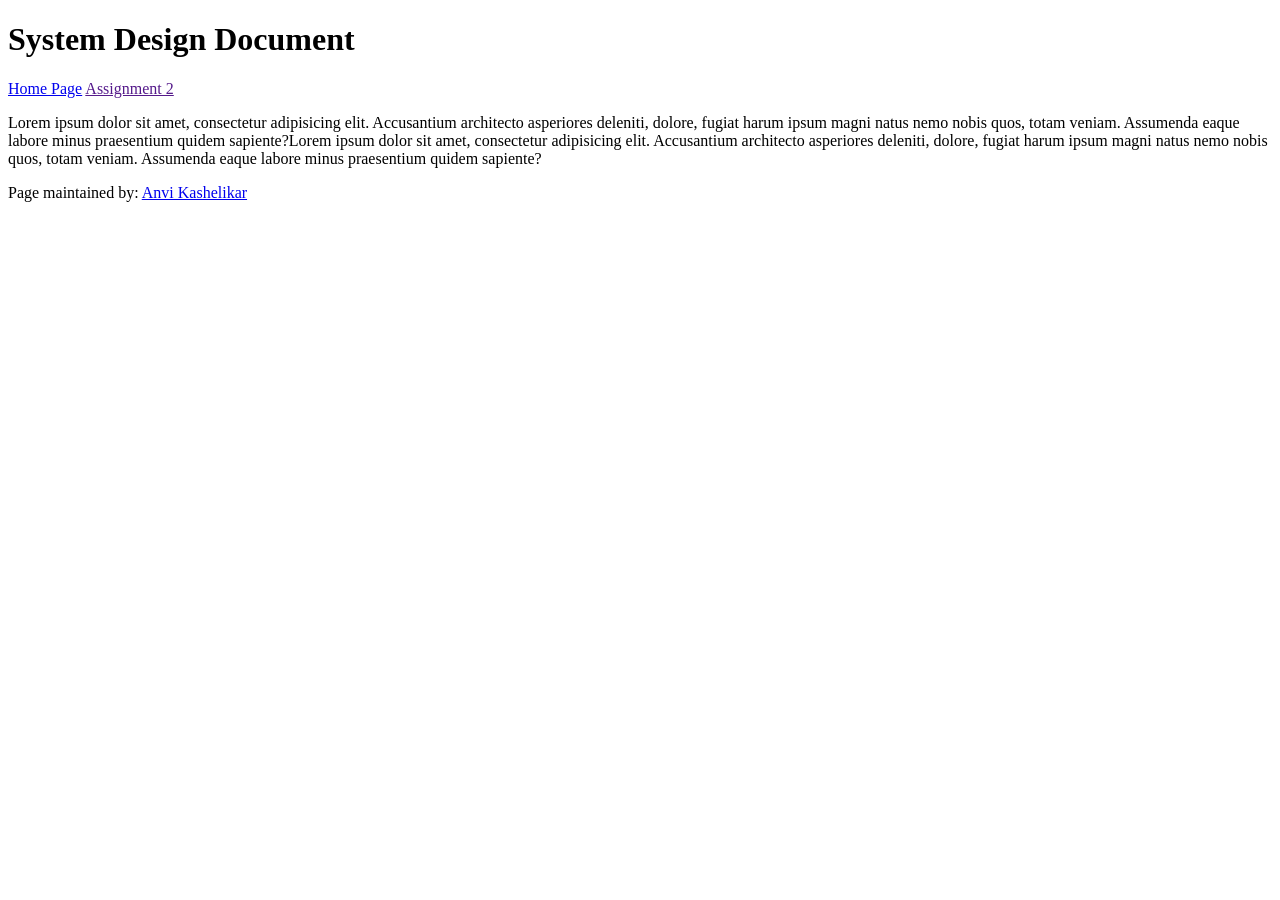
==== assignment1.html @ 624f7e7c "init assignment 1 created the html page for the assignment and linked them together" ====
<!doctype html>
<html lang="en">
<head>
    <meta charset="UTF-8">
    <meta name="viewport"
          content="width=device-width, user-scalable=no, initial-scale=1.0, maximum-scale=1.0, minimum-scale=1.0">
    <meta http-equiv="X-UA-Compatible" content="ie=edge">

<!-- !!!!! -->
<!--    change this to refer to your specific page  -->
    <title>Assignment 1 </title>

<!-- !!!!! -->
<!--  change this to your preferred icon  -->
    <!-- favicon was sourced from favicon.io but the original graphics are copyright 2020 Twitter, Inc
    and other contributors -->
    <!-- They are licensed under CC-BY 4.0 as linked below -->
    <!-- https://creativecommons.org/licenses/by/4.0/ -->
    <link rel="icon" type="image/png" href="./assets/icons/favicon.png">

    <link rel="stylesheet" href="reset.css">
    <link rel="stylesheet" href="style.css">
</head>
<body>

    <header>
<!-- !!!!! -->
<!--    change this to your preferred online name  -->
        <h1>System Design Document</h1>
    </header>

    <div class="mainNavContainer">

        <nav>
            <a href="index.html">Home Page</a>
            <a href="">Assignment 2</a>
        </nav>

        <main>
            <section id="intro-section">
                <p> Lorem ipsum dolor sit amet, consectetur adipisicing elit. Accusantium architecto asperiores deleniti, dolore, fugiat harum ipsum magni natus nemo nobis quos, totam veniam. Assumenda eaque labore minus praesentium quidem sapiente?Lorem ipsum dolor sit amet, consectetur adipisicing elit. Accusantium architecto asperiores deleniti, dolore, fugiat harum ipsum magni natus nemo nobis quos, totam veniam. Assumenda eaque labore minus praesentium quidem sapiente?</p>
            </section>
        </main>

        <!-- this is an empty element which helps with spacing -->
        <aside></aside>

    </div>

    <footer>
        <p>
<!-- !!!!! -->
<!--    change this to your preferred online name and update link to refer to your github page  -->
            Page maintained by:
            <a href="https://github.com/Anvi086" target="_blank">
            Anvi Kashelikar
            </a>
        </p>
    </footer>
</body>
</html>
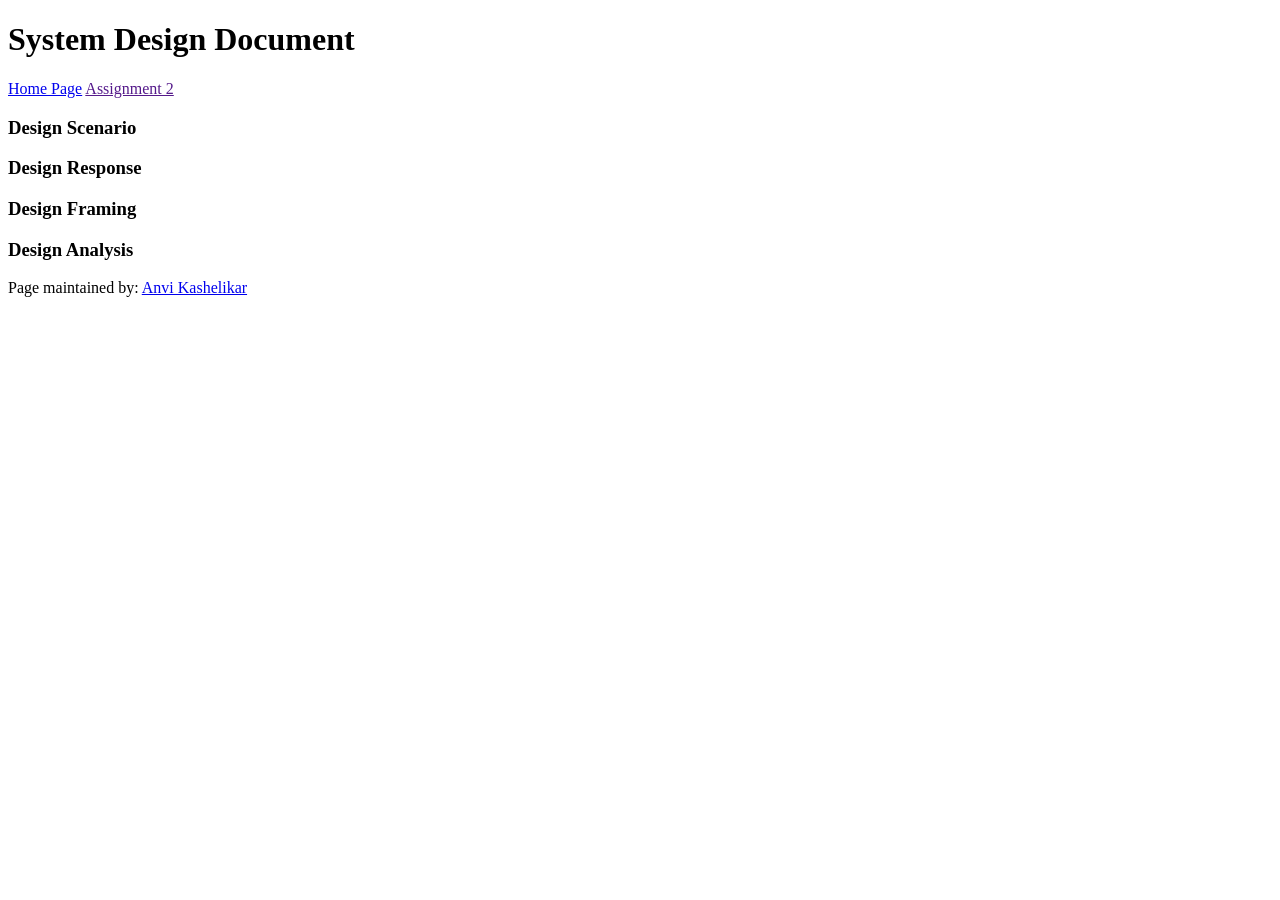
==== commit b0a8a433: "added basic structure to a1 Added basic sections to A1" ====
--- a/assignment1.html
+++ b/assignment1.html
@@ -37,8 +37,17 @@
         </nav>
 
         <main>
-            <section id="intro-section">
-                <p> Lorem ipsum dolor sit amet, consectetur adipisicing elit. Accusantium architecto asperiores deleniti, dolore, fugiat harum ipsum magni natus nemo nobis quos, totam veniam. Assumenda eaque labore minus praesentium quidem sapiente?Lorem ipsum dolor sit amet, consectetur adipisicing elit. Accusantium architecto asperiores deleniti, dolore, fugiat harum ipsum magni natus nemo nobis quos, totam veniam. Assumenda eaque labore minus praesentium quidem sapiente?</p>
+            <section >
+                <h3>Design Scenario</h3>
+            </section>
+            <section>
+                <h3>Design Response</h3>
+            </section>
+            <section>
+                <h3>Design Framing</h3>
+            </section>
+            <section>
+                <h3>Design Analysis</h3>
             </section>
         </main>
 
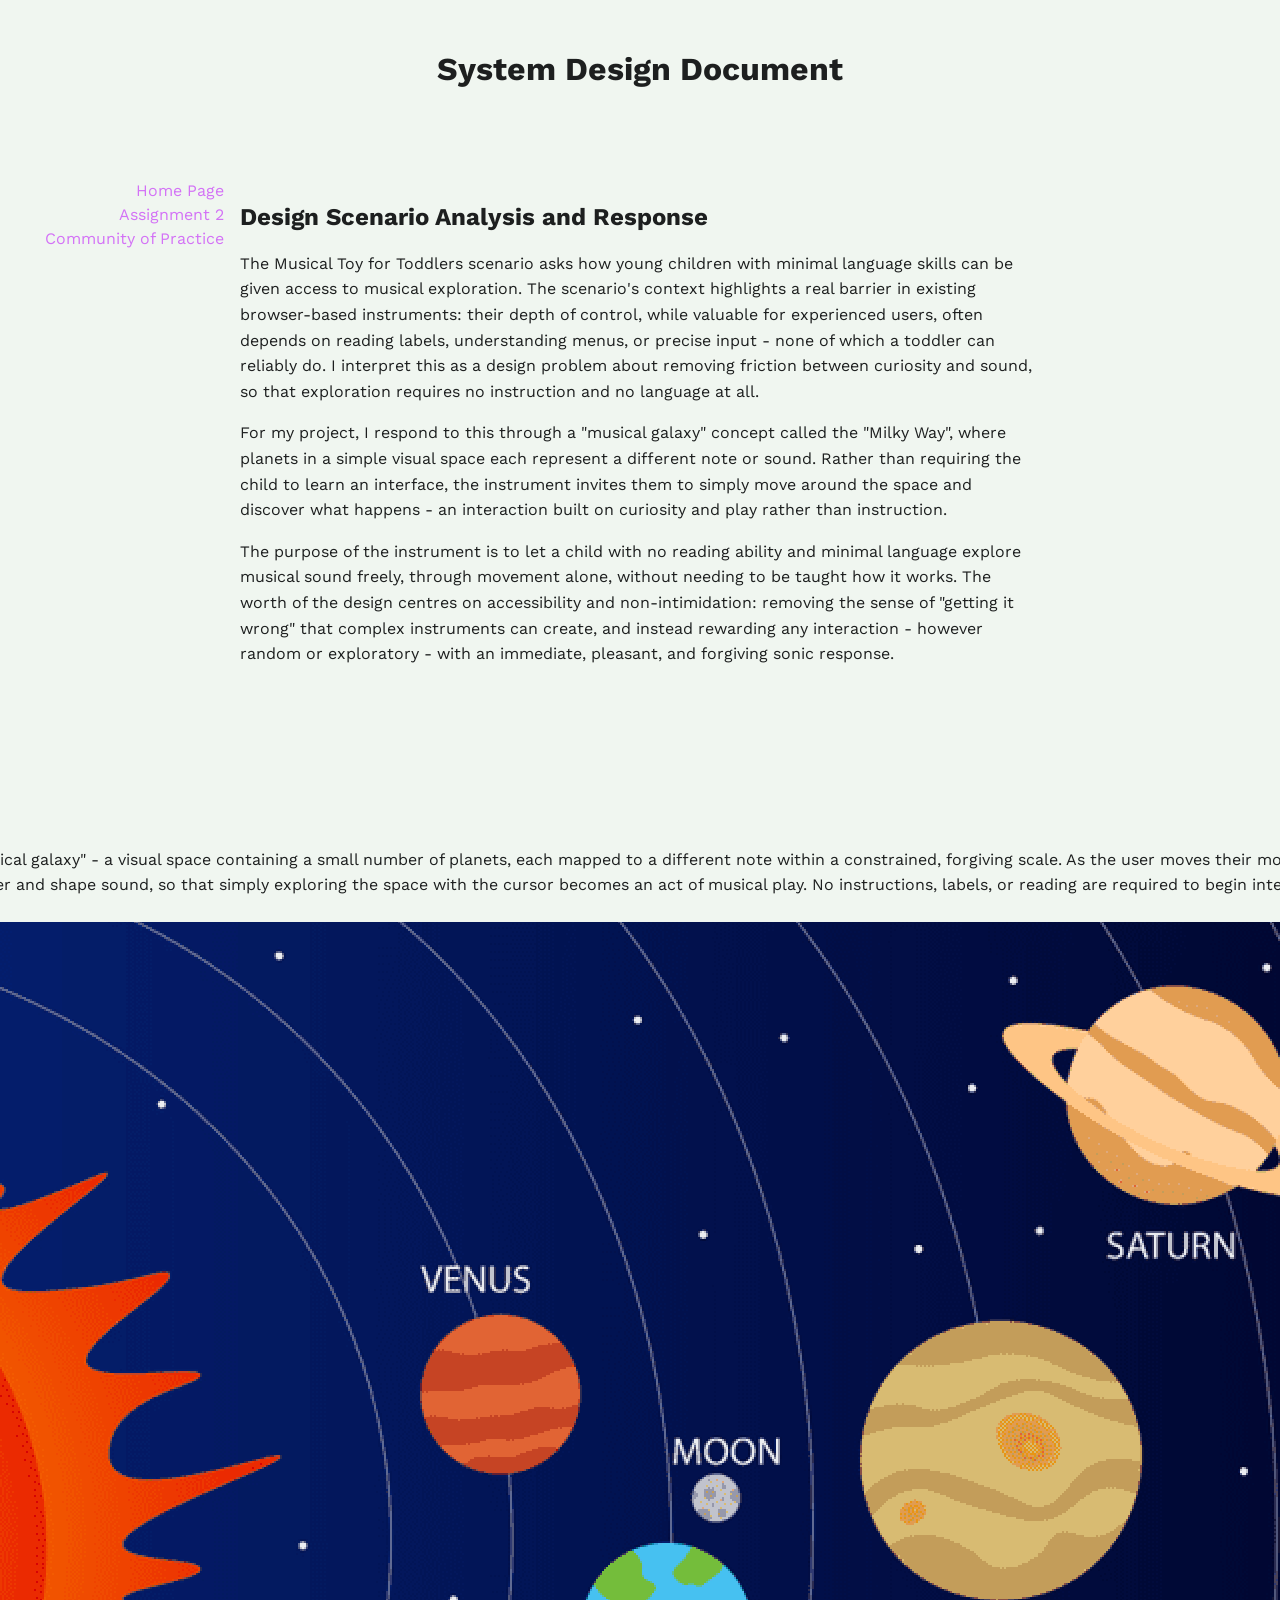
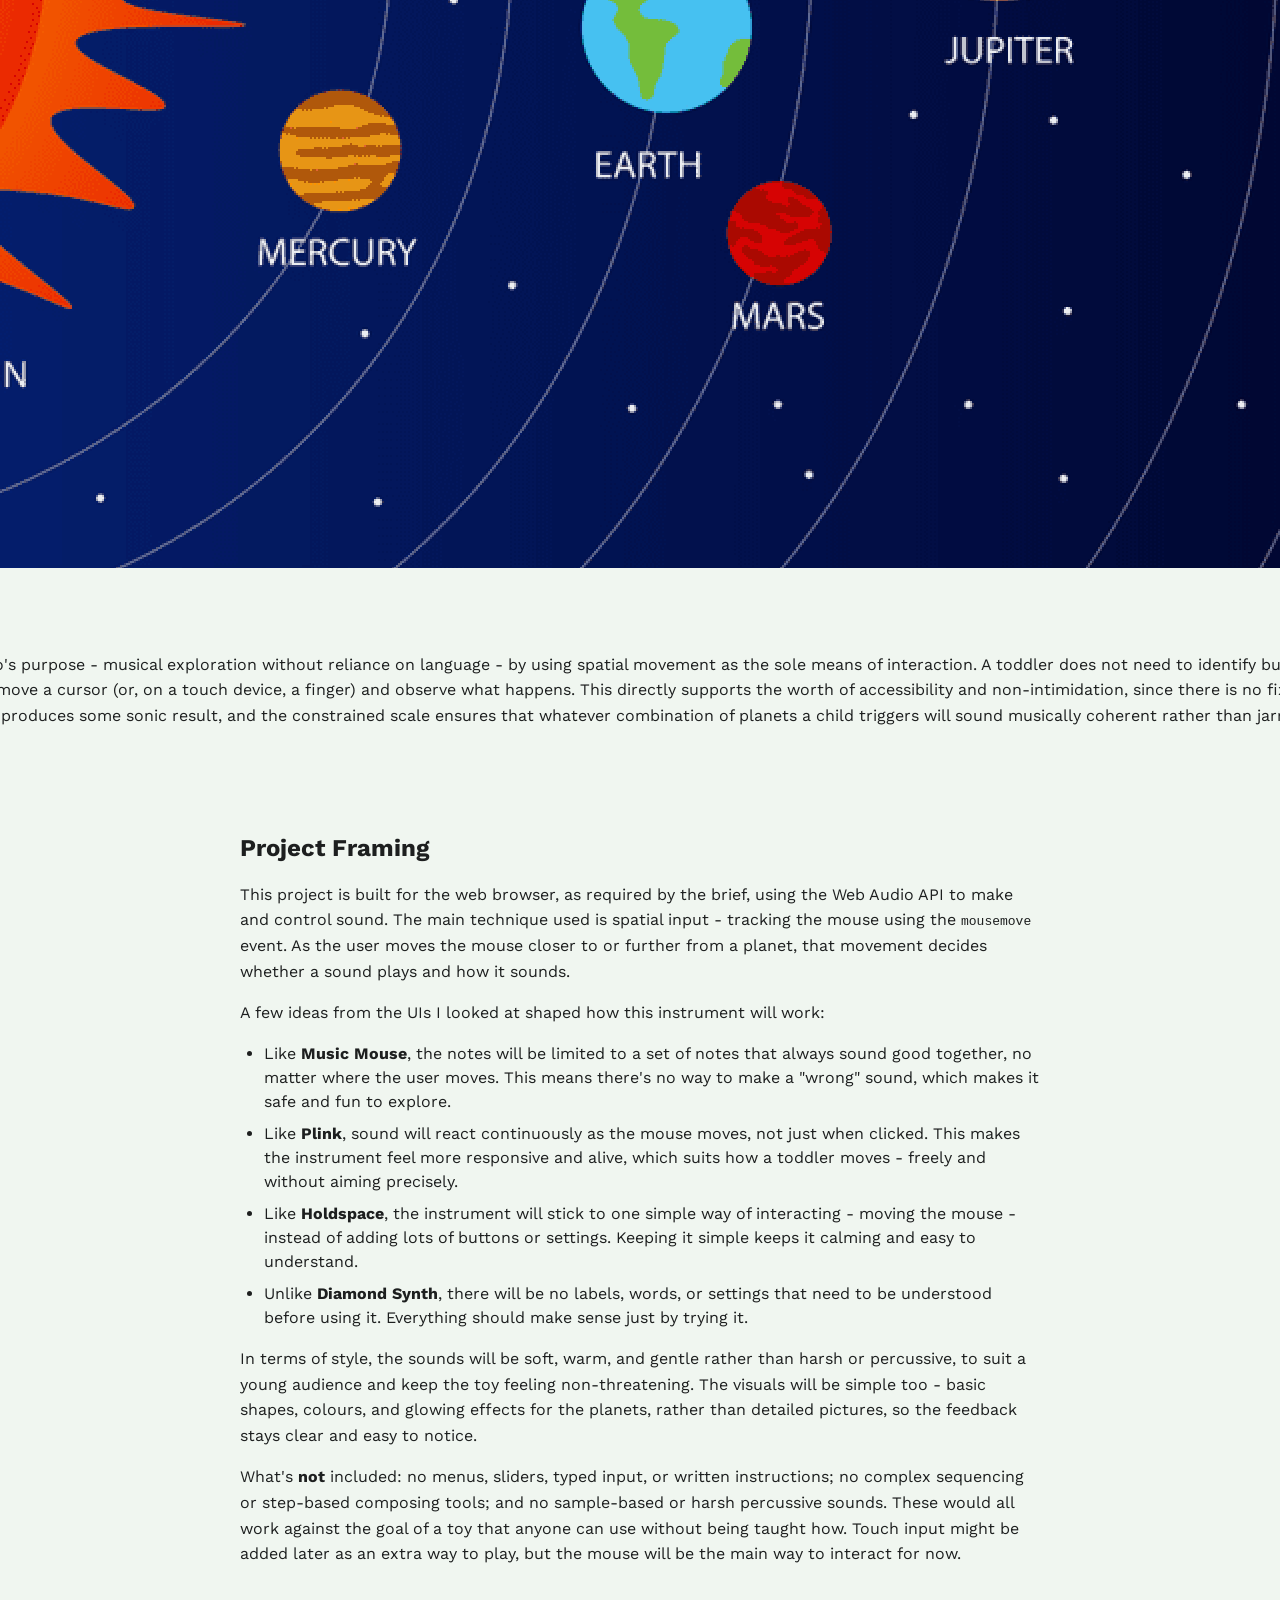
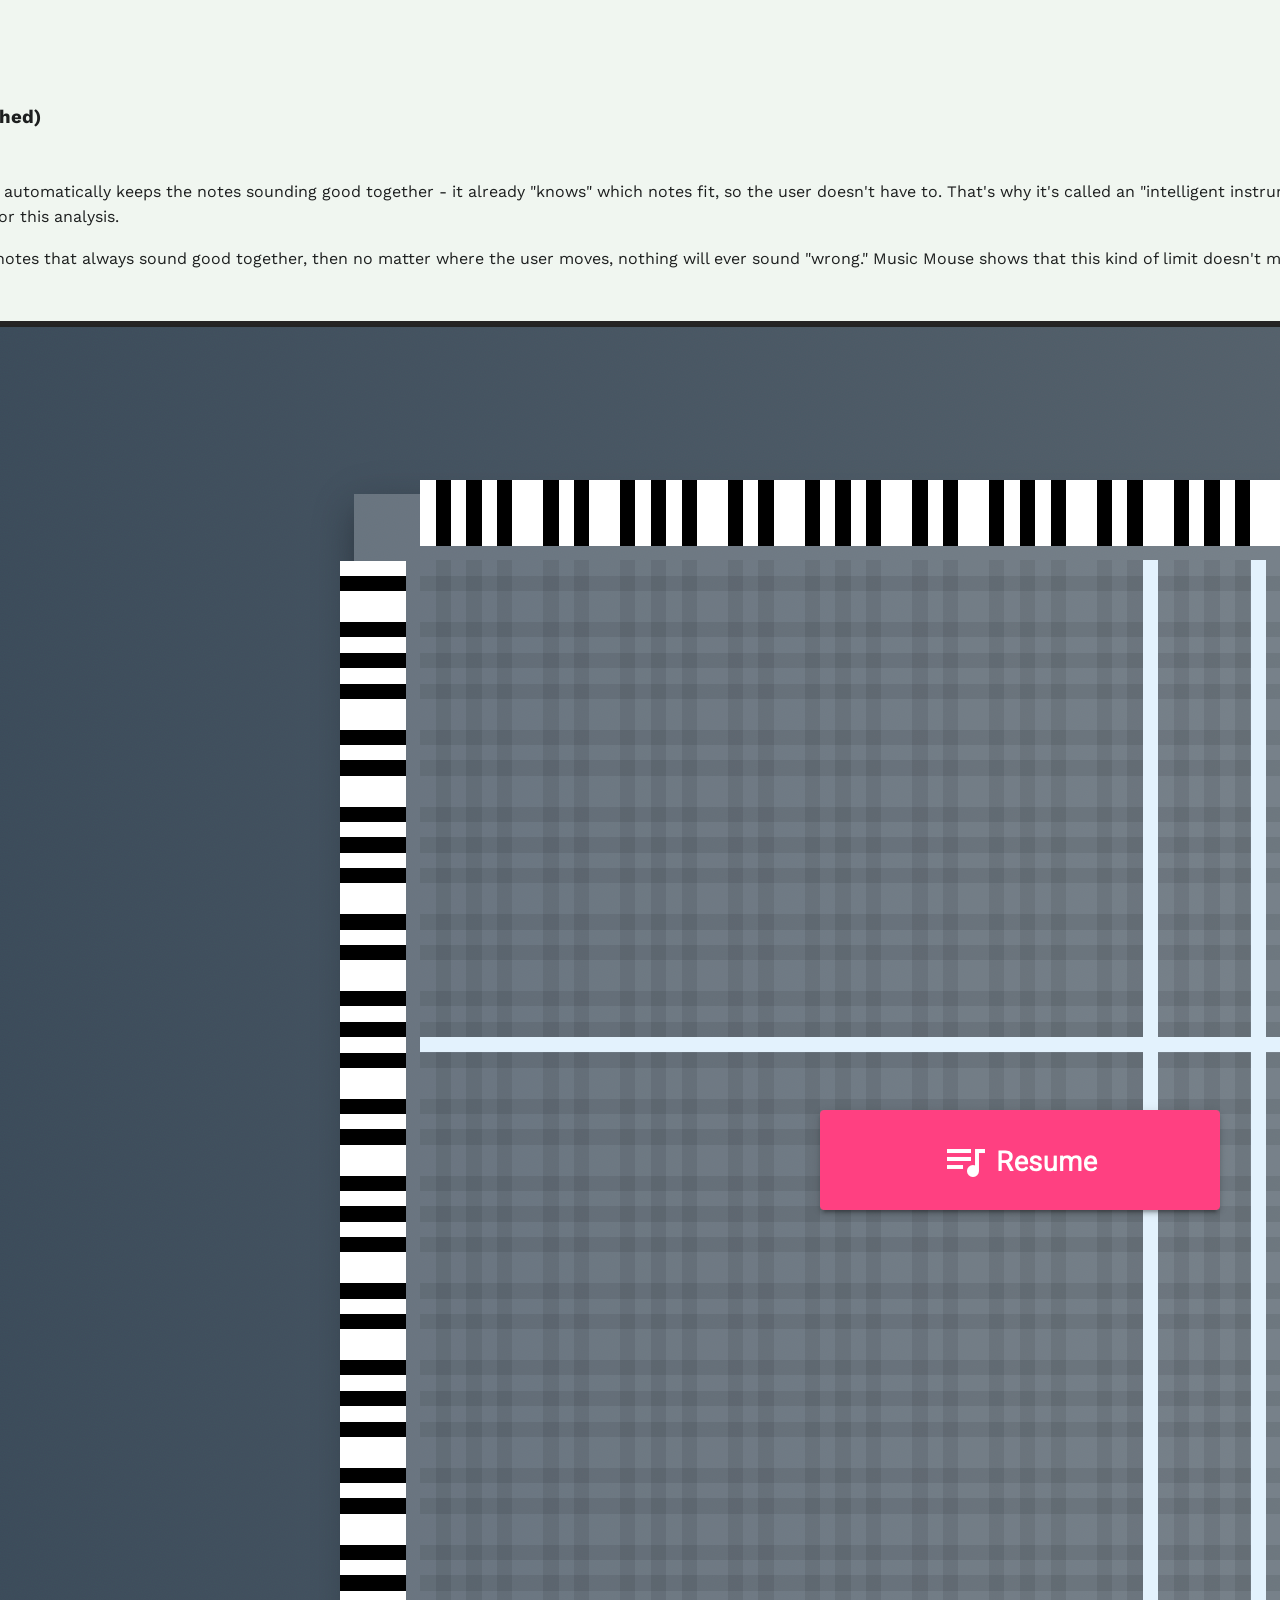
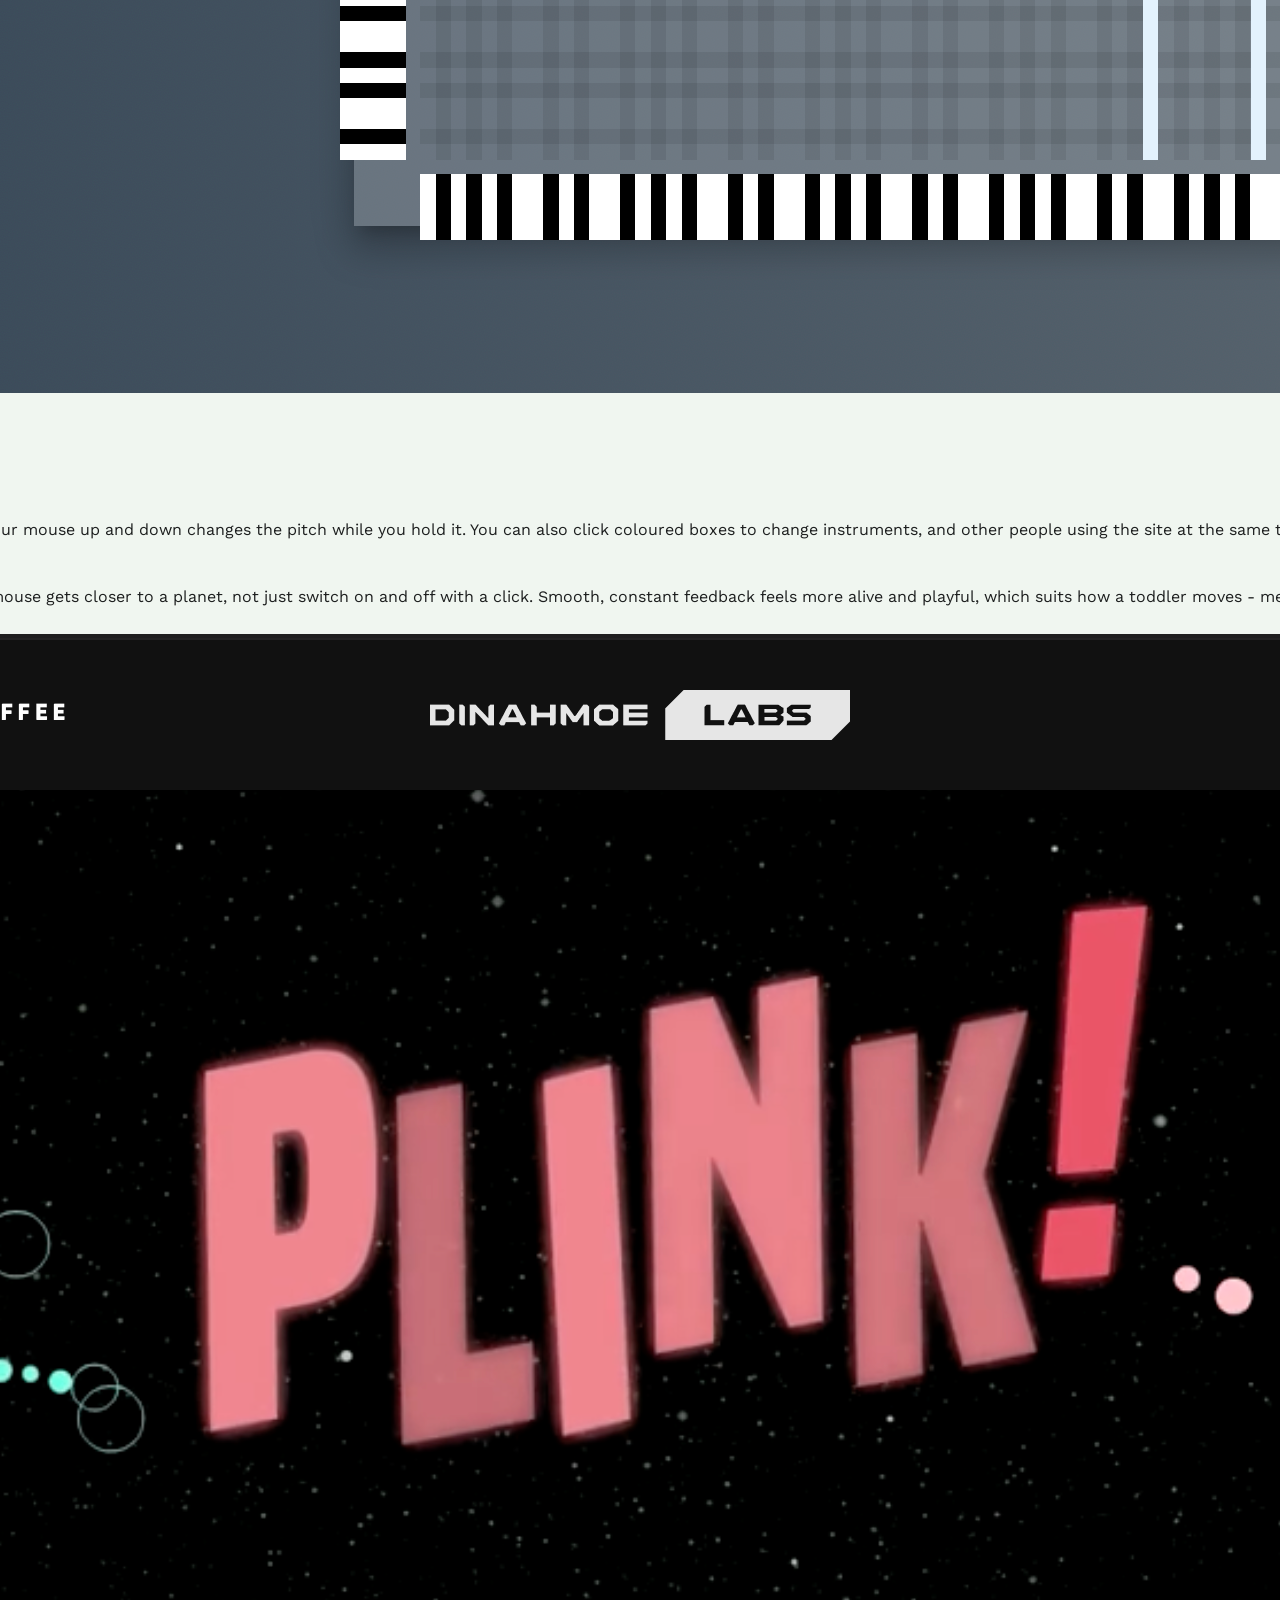
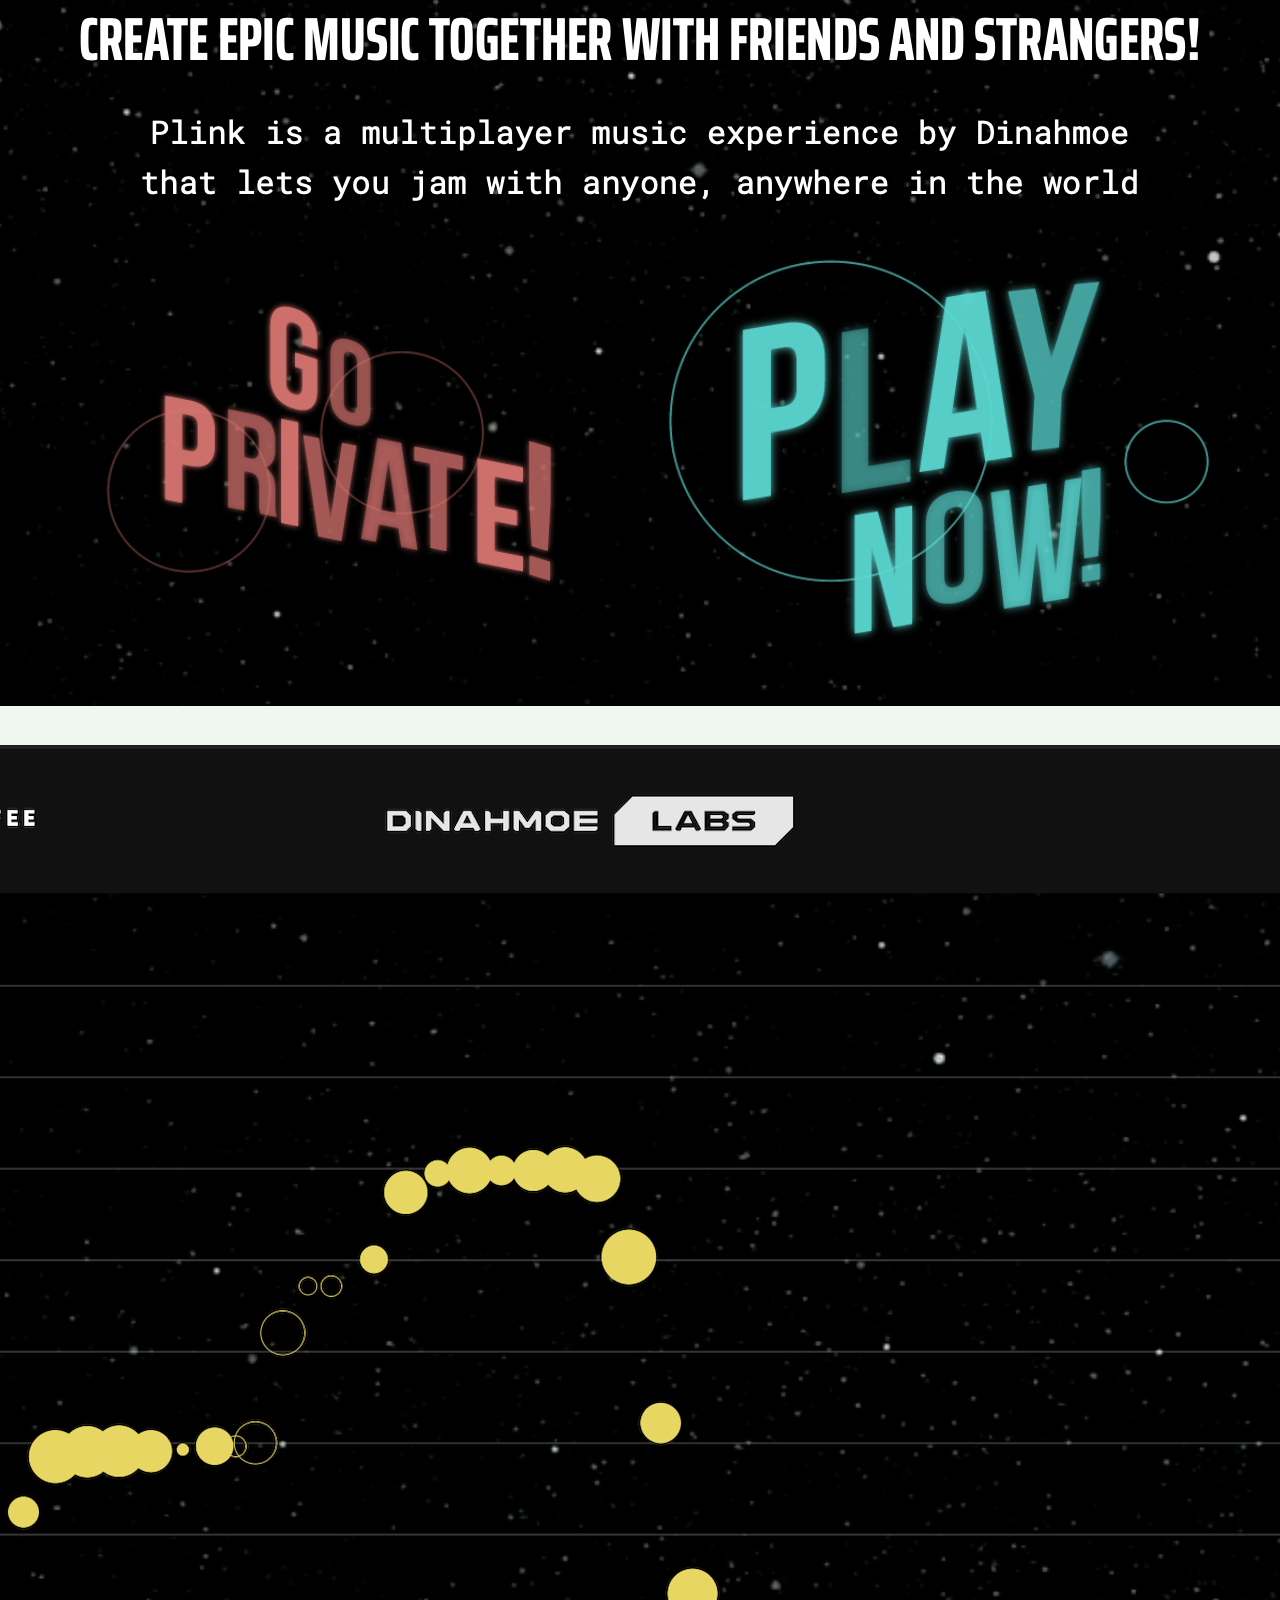
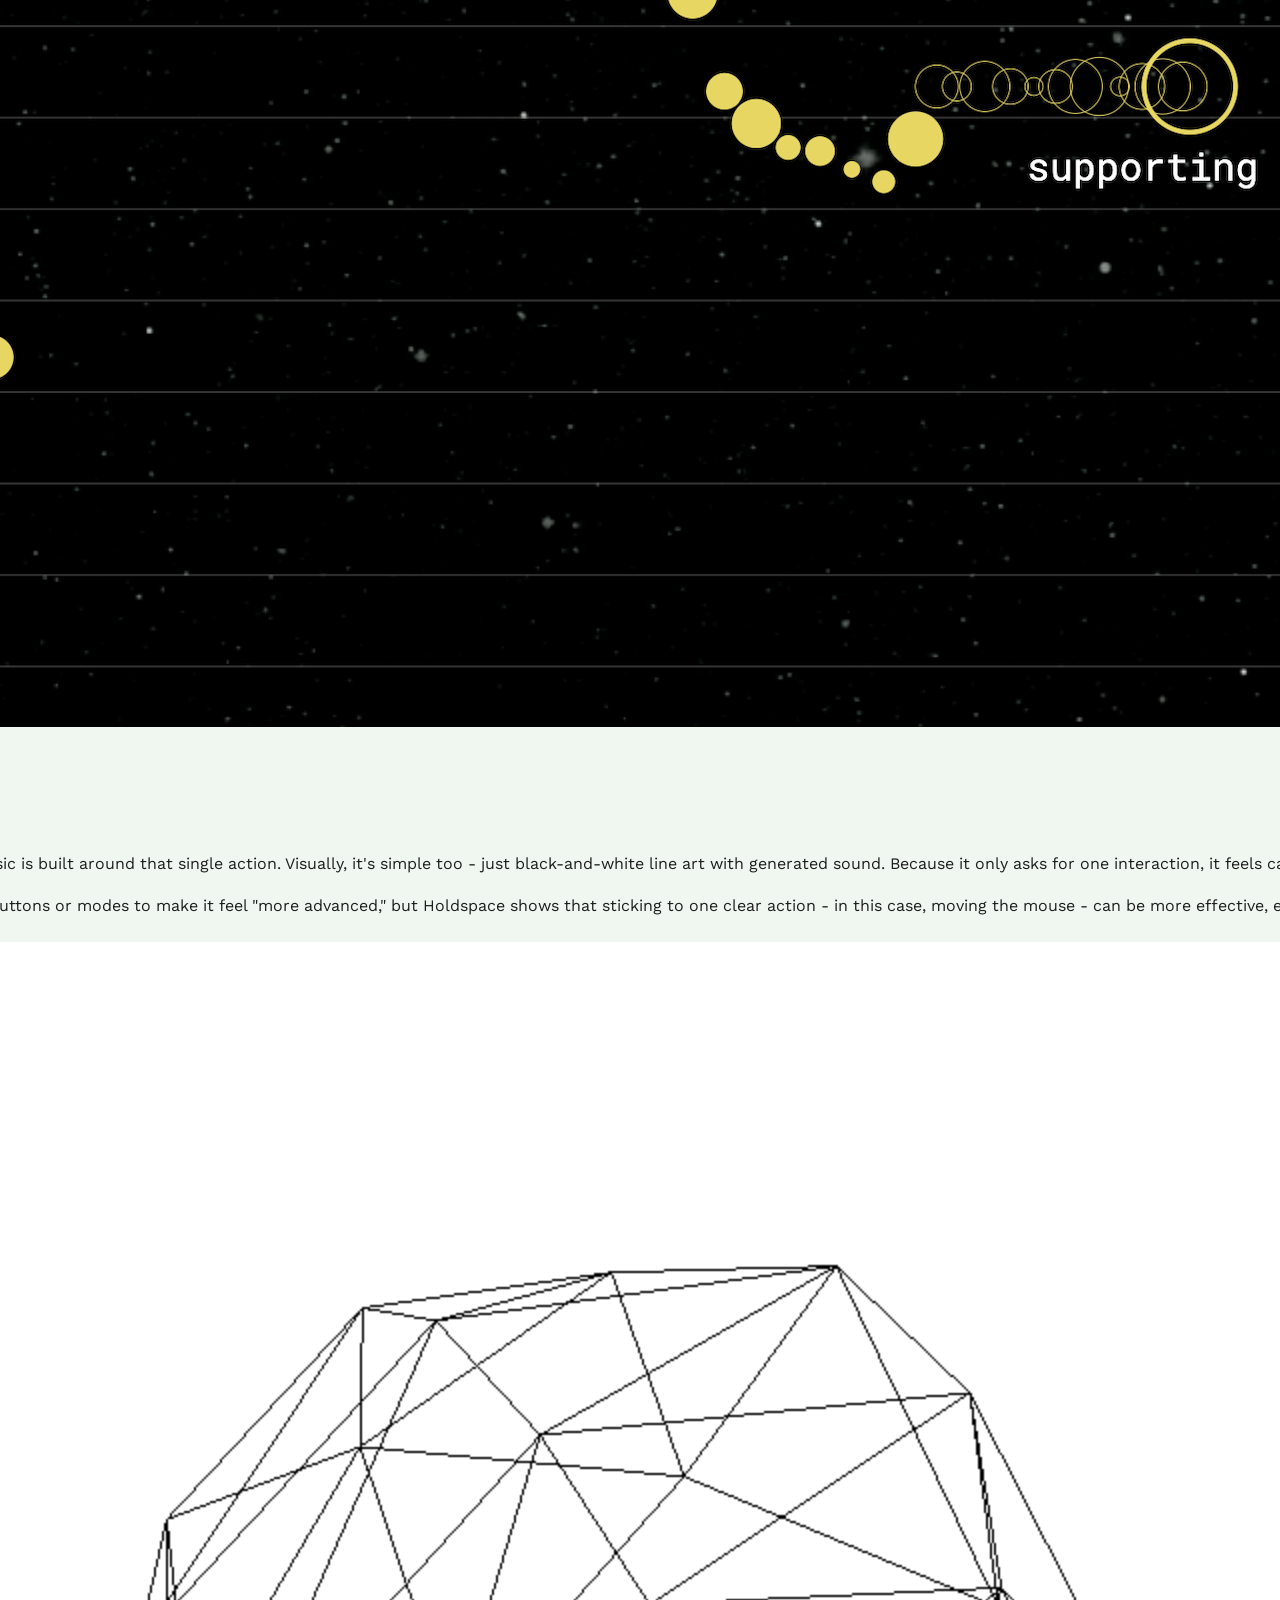
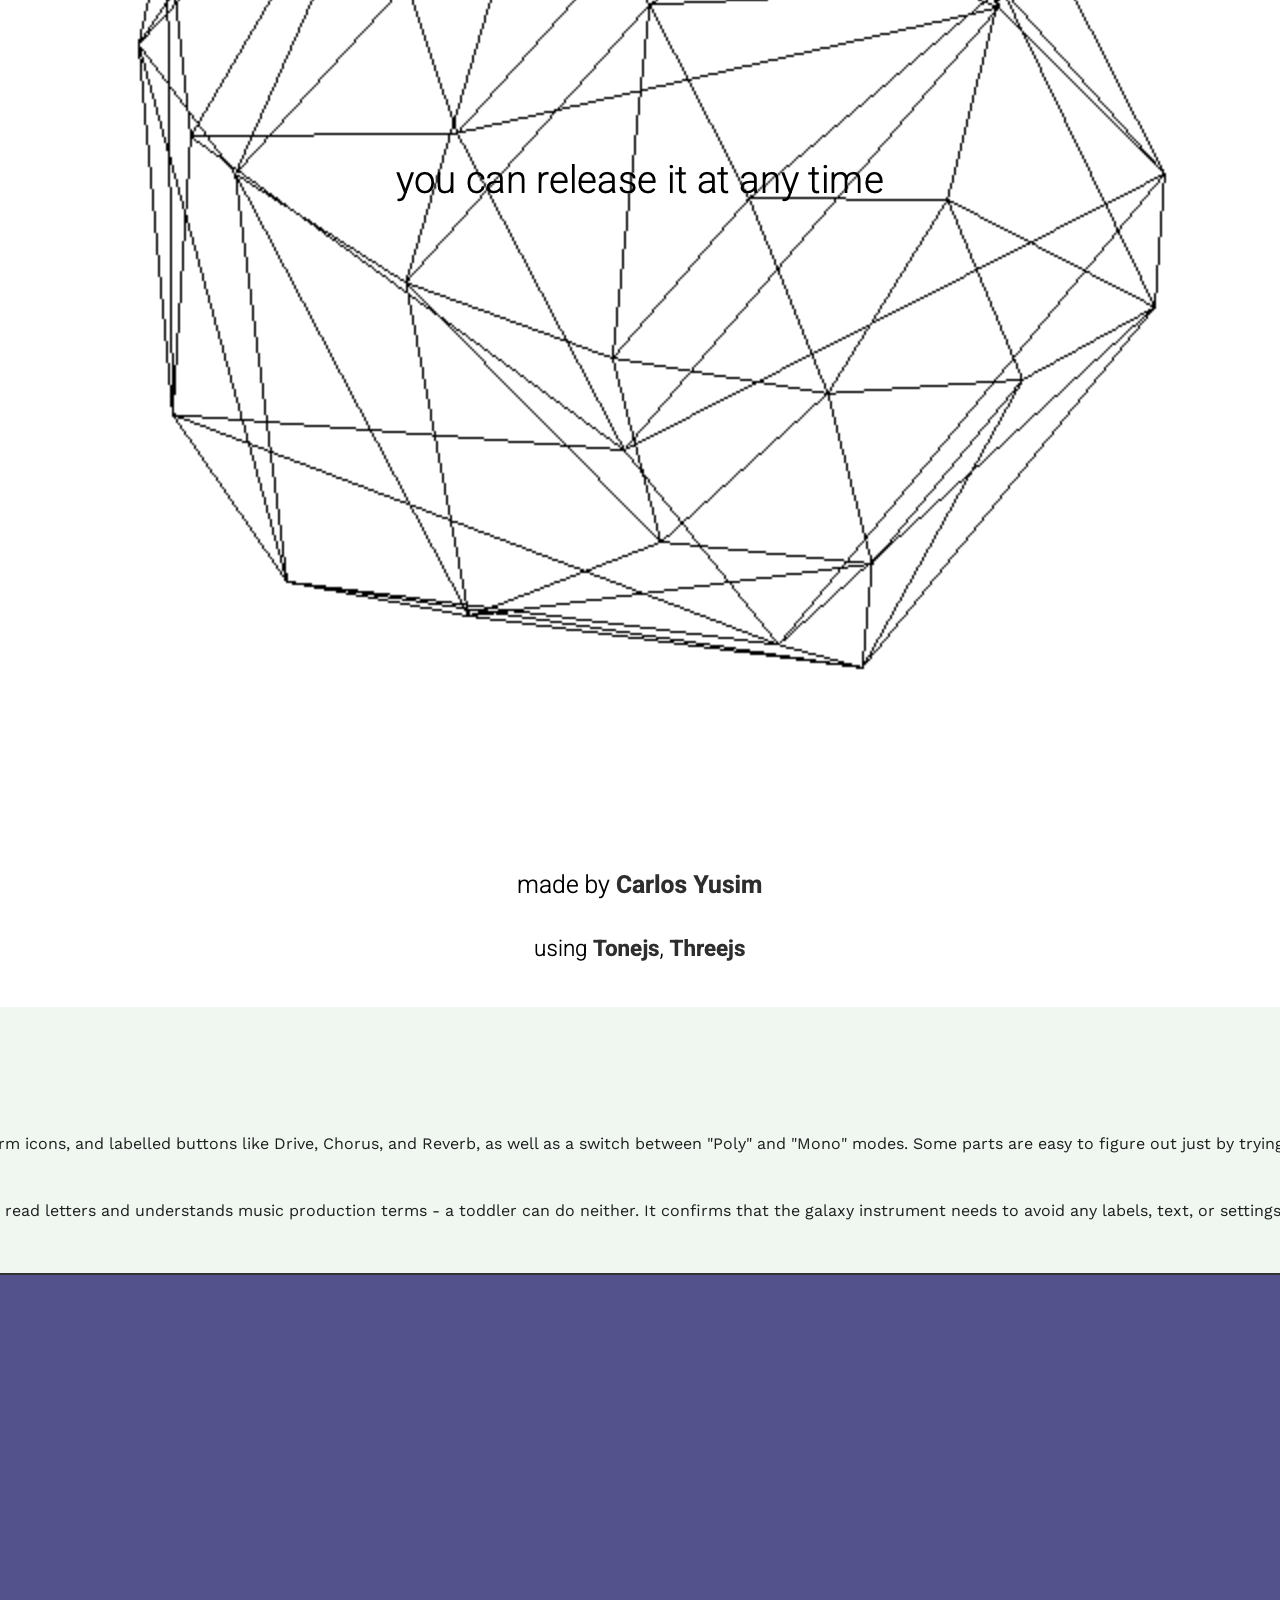
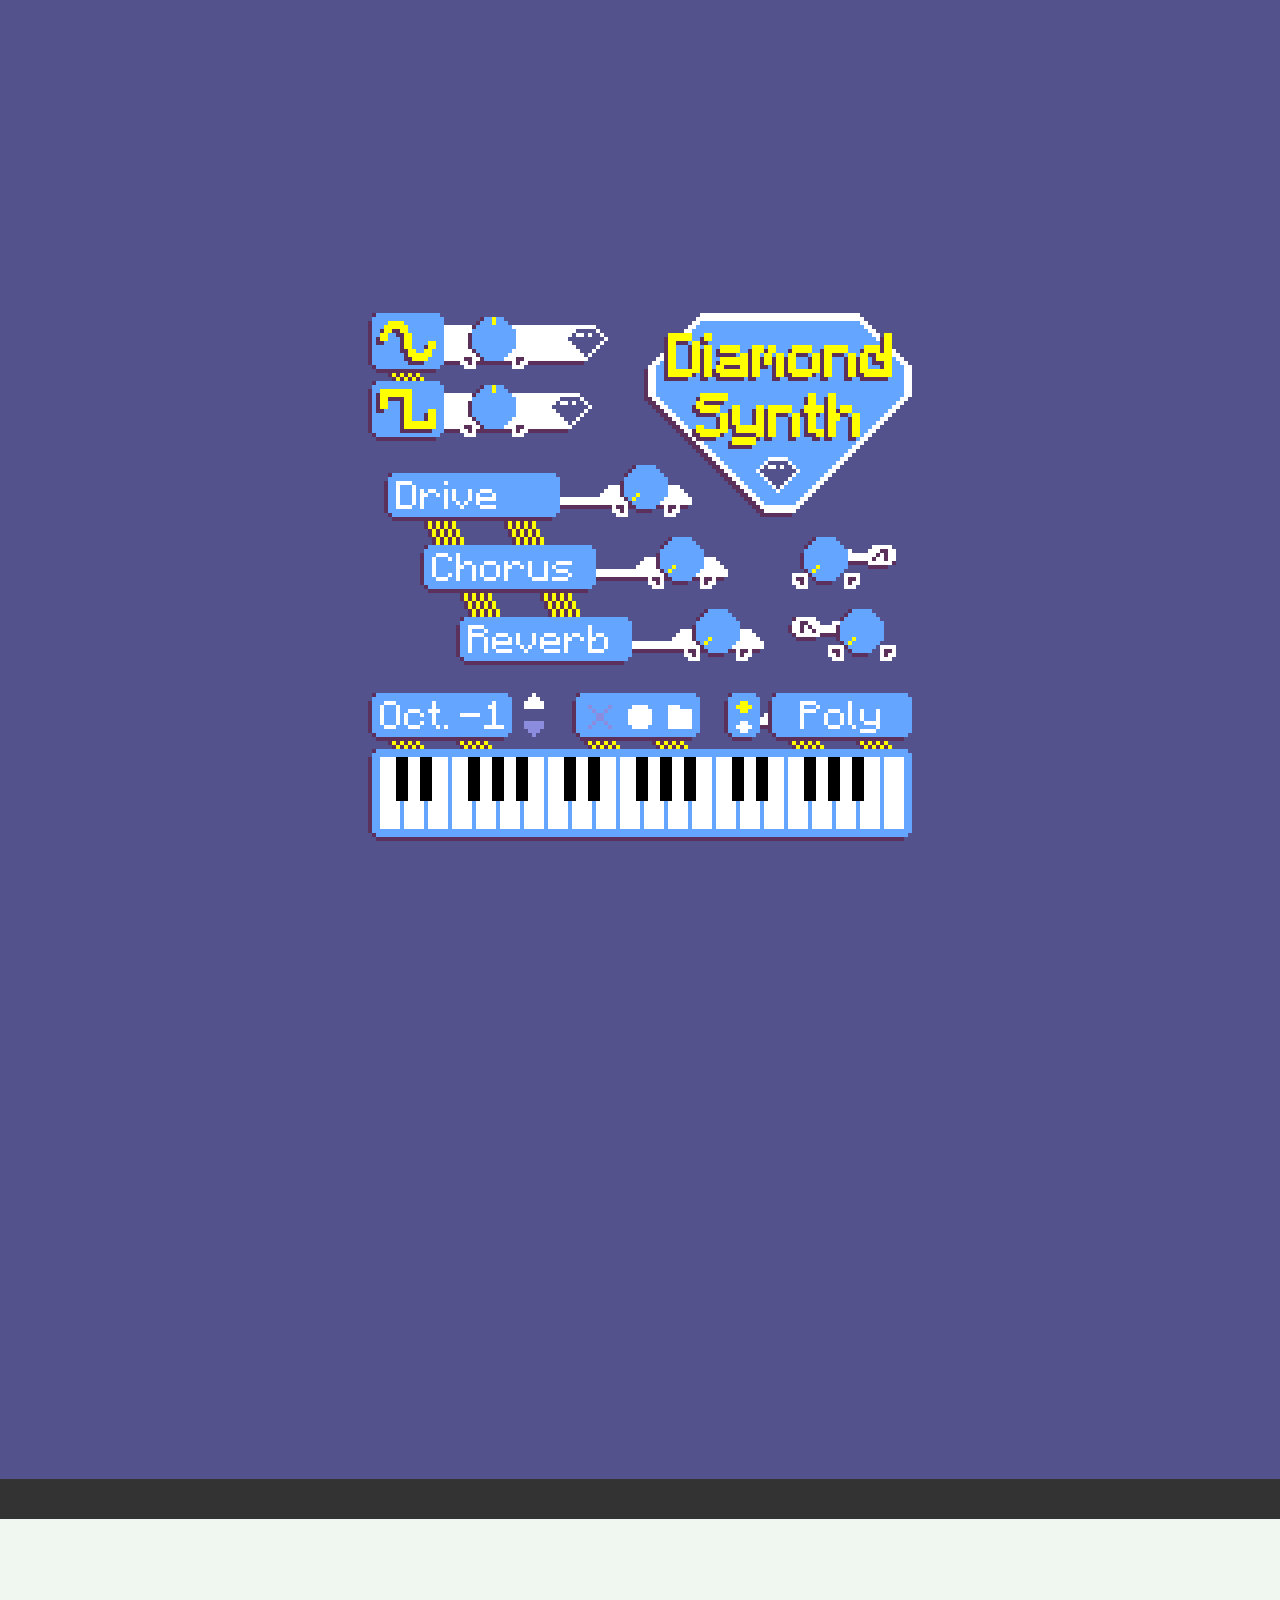
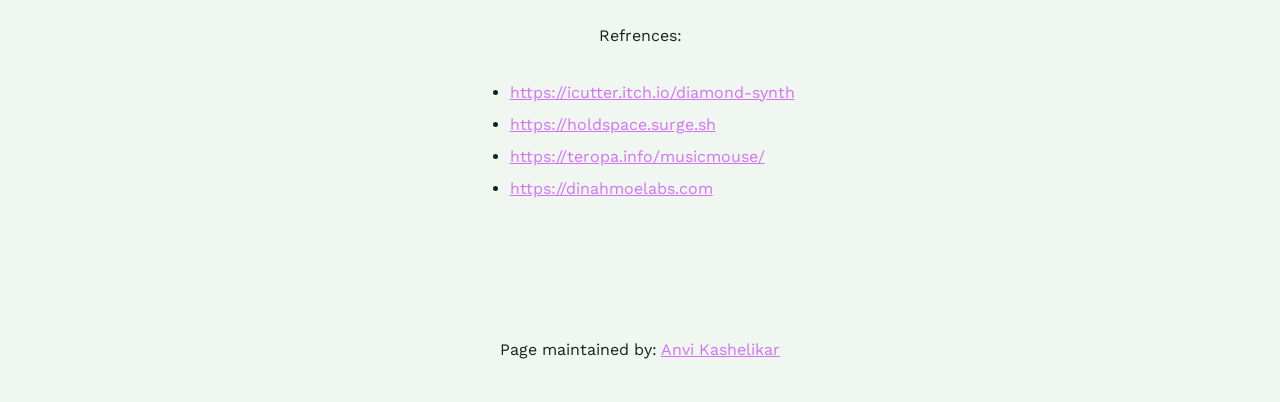
==== commit 505febb0: "completed assignment 1 made changes to the code. added the images and text and gave them appropriate" ====
--- a/assignment1.html
+++ b/assignment1.html
@@ -23,6 +23,16 @@
 </head>
 <body>
 
+    <!---  AI Acknowledgement: Claude was used during the development of this document to:
+    - Help structure and correct HTML (fixing broken tags, applying
+      semantically appropriate elements such as <article>, <section>, <ul>)
+    - Suggest and explain CSS rules for spacing, layout, and link styling.
+    - I asked Claude to explain things that i didnt understand.
+    - Help edit and simplify written content for clarity (Scenario Analysis,
+      Project Overview, Project Framing, and Interaction Design Analysis
+      sections), based on my own ideas, research.
+    - Troubleshoot image display issues. -->
+
     <header>
 <!-- !!!!! -->
 <!--    change this to your preferred online name  -->
@@ -34,21 +44,223 @@
         <nav>
             <a href="index.html">Home Page</a>
             <a href="">Assignment 2</a>
+            <a href="https://au.miro.com/app/board/u3jVOf4l154=/">Community of Practice</a>
         </nav>
 
-        <main>
-            <section >
-                <h3>Design Scenario</h3>
-            </section>
-            <section>
-                <h3>Design Response</h3>
-            </section>
-            <section>
-                <h3>Design Framing</h3>
-            </section>
-            <section>
-                <h3>Design Analysis</h3>
-            </section>
+        <!-- I used the <strong> tag to make the text bold in the ncessary places and added images to give a clear visual -->
+
+                <main>
+            <section id="scenario-analysis">
+                <h2>Design Scenario Analysis and Response</h2>
+                <p>
+                    The Musical Toy for Toddlers scenario asks how young children with minimal language skills
+                    can be given access to musical exploration. The scenario's context highlights a real barrier
+                    in existing browser-based instruments: their depth of control, while valuable for experienced
+                    users, often depends on reading labels, understanding menus, or precise input - none of
+                    which a toddler can reliably do. I interpret this as a design problem about removing friction
+                    between curiosity and sound, so that exploration requires no instruction and no language at all.
+                </p>
+                <p>
+                    For my project, I respond to this through a "musical galaxy" concept called the "Milky Way",
+                    where planets in a simple visual space each represent a different note or sound. Rather than
+                    requiring the child to learn an interface, the instrument invites them to simply move around
+                    the space and discover what happens - an interaction built on curiosity and play rather
+                    than instruction.
+                </p>
+                <p>
+                    The purpose of the instrument is to let a child with no reading ability and minimal language
+                    explore musical sound freely, through movement alone, without needing to be taught how it
+                    works. The worth of the design centres on accessibility and non-intimidation: removing the
+                    sense of "getting it wrong" that complex instruments can create, and instead rewarding any
+                    interaction - however random or exploratory - with an immediate, pleasant, and
+                    forgiving sonic response.
+                </p>
+            </section>
+
+            <section id="project-overview">
+                <h2>Project Overview</h2>
+                <h3>Synopsis</h3>
+                <p>
+                    The instrument is a browser-based "musical galaxy" - a visual space containing a small
+                    number of planets, each mapped to a different note within a constrained, forgiving scale. As
+                    the user moves their mouse across the screen, proximity to each planet is tracked and used to
+                    trigger and shape sound, so that simply exploring the space with the cursor becomes an act of
+                    musical play. No instructions, labels, or reading are required to begin interacting.
+
+                    <img src="./assets/images/solarsystem.png" alt="Screenshot of the Milky Way instrument, showing a dark background with a few glowing planets and a cursor moving between them.">
+
+                </p>
+                <h3>Response to Purpose and Worth</h3>
+                <p>
+                    The instrument responds to the scenario's purpose - musical exploration without
+                    reliance on language - by using spatial movement as the sole means of interaction. A
+                    toddler does not need to identify buttons, read labels, or understand any interface
+                    convention; they only need to move a cursor (or, on a touch device, a finger) and observe
+                    what happens. This directly supports the worth of accessibility and non-intimidation, since
+                    there is no fixed sequence of steps to learn and no way to "fail" at using it. Every movement
+                    produces some sonic result, and the constrained scale ensures that whatever combination of
+                    planets a child triggers will sound musically coherent rather than jarring, reinforcing
+                    curiosity-driven play rather than performance pressure.
+                </p>
+            </section>
+
+            <section id="project-framing">
+                <h2>Project Framing</h2>
+                <p>
+                    This project is built for the web browser, as required by the brief, using the Web Audio API
+                    to make and control sound. The main technique used is spatial input - tracking the
+                    mouse using the <code>mousemove</code> event. As the user moves the mouse closer to or
+                    further from a planet, that movement decides whether a sound plays and how it sounds.
+                </p>
+                <p>A few ideas from the UIs I looked at shaped how this instrument will work:</p>
+                <ul>
+                    <li>
+                        Like <strong>Music Mouse</strong>, the notes will be limited to a set of notes that
+                        always sound good together, no matter where the user moves. This means there's no way to
+                        make a "wrong" sound, which makes it safe and fun to explore.
+                    </li>
+                    <li>
+                        Like <strong>Plink</strong>, sound will react continuously as the mouse moves, not just
+                        when clicked. This makes the instrument feel more responsive and alive, which suits how a
+                        toddler moves - freely and without aiming precisely.
+                    </li>
+                    <li>
+                        Like <strong>Holdspace</strong>, the instrument will stick to one simple way of
+                        interacting - moving the mouse - instead of adding lots of buttons or
+                        settings. Keeping it simple keeps it calming and easy to understand.
+                    </li>
+                    <li>
+                        Unlike <strong>Diamond Synth</strong>, there will be no labels, words, or settings that
+                        need to be understood before using it. Everything should make sense just by trying it.
+                    </li>
+                </ul>
+                <p>
+                    In terms of style, the sounds will be soft, warm, and gentle rather than harsh or
+                    percussive, to suit a young audience and keep the toy feeling non-threatening. The visuals
+                    will be simple too -  basic shapes, colours, and glowing effects for the planets, rather
+                    than detailed pictures, so the feedback stays clear and easy to notice.
+                </p>
+                <p>
+                    What's <strong>not</strong> included: no menus, sliders, typed input, or written
+                    instructions; no complex sequencing or step-based composing tools; and no sample-based or
+                    harsh percussive sounds. These would all work against the goal of a toy that anyone can use
+                    without being taught how. Touch input might be added later as an extra way to play, but the
+                    mouse will be the main way to interact for now.
+                </p>
+            </section>
+
+            <section id="interaction-design-analysis">
+                <h2>Design Analysis</h2>
+
+                <article>
+                    <h3>Music Mouse - Laurie Spiegel, browser version by Tero Parviainen
+                        (independently researched) <span class="aspect"> - Purpose</span></h3>
+                    <p>
+                        Music Mouse turns mouse movement into music. Wherever you move the cursor on the grid,
+                        the software automatically keeps the notes sounding good together - it already
+                        "knows" which notes fit, so the user doesn't have to. That's why it's called an
+                        "intelligent instrument": it carries the musical knowledge so the player doesn't need
+                        any. A free version of it that runs in the browser was made by Tero Parviainen, with
+                        Laurie Spiegel's own involvement, which is why it was usable for this analysis.
+                    </p>
+                    <p>
+                        <strong>Impact on proposal:</strong> This supports the main idea behind the galaxy
+                        instrument - if every planet is tied to notes that always sound good together,
+                        then no matter where the user moves, nothing will ever sound "wrong." Music Mouse shows
+                        that this kind of limit doesn't make an instrument boring - it actually makes it
+                        easier and more fun for a beginner, because there's nothing to be afraid of getting
+                        wrong.
+
+                        <img src="./assets/images/musicmouse.png" alt="Screenshot of Music Mouse, showing a grid with a cursor moving across it, and a waveform visualisation at the bottom.">
+                        
+                    </p>
+
+                </article>
+
+                <article>
+                    <h3>Plink (independently researched) <span class="aspect"> - Feedback</span></h3>
+                    <p>
+                        Plink is a music tool in the browser where you hold down the mouse button to play a
+                        note, and moving your mouse up and down changes the pitch while you hold it. You can
+                        also click coloured boxes to change instruments, and other people using the site at the
+                        same time show up and play alongside you. The key thing is that the sound reacts
+                        instantly and smoothly to movement - it doesn't just jump from note to note, it
+                        slides, following your hand.
+                    </p>
+                    <p>
+                        <strong>Impact on proposal:</strong> This shaped a key decision for the galaxy -    
+                        sound should react continuously as the mouse gets closer to a planet, not just switch on
+                        and off with a click. Smooth, constant feedback feels more alive and playful, which
+                        suits how a toddler moves - messy and exploratory, not precise.
+
+                        <img src="./assets/images/plink.png" alt="Screenshot of Plink, showing a grid of coloured boxes and a cursor moving across them, with sound waves visualised around the cursor.">
+
+                        <img src="./assets/images/plinkgameplay.png" alt="Screenshot of Plink, showing a cursor moving up and down while holding the mouse button, with a smooth pitch curve visualised on the screen.">
+
+                    </p>
+                </article>
+
+                <article>
+                    <h3>Holdspace - Carlos Yusim (provided list)
+                        <span class="aspect"> - Worth / Characterisation</span></h3>
+                    <p>
+                        Holdspace only asks the user to do one thing: hold down the spacebar and let go. The
+                        whole piece of music is built around that single action. Visually, it's simple too
+                        - just black-and-white line art with generated sound. Because it only asks for one
+                        interaction, it feels calm and focused rather than busy or confusing.
+                    </p>
+                    <p>
+                        <strong>Impact on proposal:</strong> This is a reminder to keep the galaxy simple. It
+                        would be easy to want to add more buttons or modes to make it feel "more advanced," but
+                        Holdspace shows that sticking to one clear action - in this case, moving the mouse
+                        - can be more effective, especially for a young user who needs things to feel
+                        obvious.
+
+                        <img src="./assets/images/holdspace.png" alt="Screenshot of Holdspace, showing a simple black-and-white line drawing of a person holding a spacebar key, with generated sound waves around them.">
+
+                    </p>
+                </article>
+
+                <article>
+                    <h3>Diamond Synth - Damiano Tagliaferri (provided list)
+                        <span class="aspect"> - Information Design</span></h3>
+                    <p>
+                        Diamond Synth is a more complex synthesizer. It has a keyboard you play like a piano,
+                        plus knobs, waveform icons, and labelled buttons like Drive, Chorus, and Reverb, as well
+                        as a switch between "Poly" and "Mono" modes. Some parts are easy to figure out just by
+                        trying them (the waveform icons), but other parts only make sense if you already know
+                        what words like "chorus" or "poly" mean - there's no way to guess what they do just
+                        by looking.
+                    </p>
+                    <p>
+                        <strong>Impact on proposal:</strong> This is useful as an example of what not to do.
+                        Diamond Synth assumes the user can read letters and understands music production terms
+                        - a toddler can do neither. It confirms that the galaxy instrument needs to avoid
+                        any labels, text, or settings that require prior knowledge. Everything should be
+                        understandable just by trying it - moving the mouse and hearing what happens.
+
+                        <img src="./assets/images/diamondsynth.png" alt="Screenshot of Diamond Synth, showing a keyboard, knobs, and labelled buttons for various sound effects.">
+                        
+                    </p>
+                </article>
+                
+
+            </section>
+            <p>
+
+                <!-- i put the references into a list so that they would be easy to read-->
+                    Refrences: 
+                    <ul>
+                   
+                   <li> <a href="https://icutter.itch.io/diamond-synth" target="_blank">https://icutter.itch.io/diamond-synth</a> </li>
+                    <li> <a href="https://holdspace.surge.sh" target="_blank">https://holdspace.surge.sh</a> </li>
+                    <li> <a href="https://teropa.info/musicmouse/" target="_blank">https://teropa.info/musicmouse/</a> </li>
+                    <li> <a href="https://dinahmoelabs.com " target="_blank">https://dinahmoelabs.com </a> </li>
+
+                    </ul>
+
+                </p>
+
         </main>
 
         <!-- this is an empty element which helps with spacing -->
--- a/style.css
+++ b/style.css
@@ -0,0 +1,207 @@
+/* !!!!! */
+/* add in your own font imports here */
+/* remember to update them in the rest of the CSS : eg the body selector */
+@import url('https://fonts.googleapis.com/css2?family=Work+Sans:ital,wght@0,100..900;1,100..900&display=swap');
+
+/* !!!!! */
+/* change out, and/or add colours to the colour scheme */
+:root {
+    /* basic 2-bit palette from 1bit Monitor Glow Palette by Polyducks */
+    /* https://lospec.com/palette-list/1bit-monitor-glow */
+    --colour-1: #1d1f1f;
+    --colour-2: #f0f6f0;
+
+    /* link colour, works on both light and dark backgrounds */
+    --colour-link: #d372f6;
+}
+
+/* this swaps the colour order to account for user's OS dark mode */
+/* !!!!! */
+/* remember to update the colours here too to reflect the above changes */
+@media (prefers-color-scheme: dark) {
+    :root {
+        --colour-1: #f0f6f0;
+        --colour-2: #191414;
+    }
+}
+
+body {
+    background-color: var(--colour-2);
+    color: var(--colour-1);
+    font-family: 'Work Sans', sans-serif;
+    line-height: 1.5;
+    padding: 1rem;
+    display: flex;
+    flex-direction: column;
+    gap: 1rem;
+}
+
+header {
+    display: flex;
+    justify-content: center;
+    margin-block-end: 3rem;
+}
+
+.mainNavContainer {
+    flex: 1;
+    display: flex;
+    justify-content: center;
+    gap: 1rem;
+}
+
+nav {
+    display: flex;
+    flex-direction: column;
+    min-width: fit-content;
+    flex: 1;
+    align-items: flex-end;
+}
+
+/* links inside the nav use the link colour, no underline until hovered */
+nav a {
+    color: var(--colour-link);
+    text-decoration: none;
+}
+
+nav a:hover {
+    text-decoration: underline;
+}
+
+/* any other links in the page (e.g. inside paragraphs) use the same colour */
+a {
+    color: var(--colour-link);
+}
+
+main {
+    display: flex;
+    flex-direction: column;
+    align-items: center;
+    max-width: 800px; /* keeps line length readable */
+    margin: 0 auto; /* centres the main content block on the page */
+}
+
+aside {
+    visibility: hidden;
+    flex: 1;
+}
+
+footer {
+    display: flex;
+    justify-content: center;
+    margin-block-start: 3rem;
+}
+
+/* technique from Kevin Powell */
+/* https://youtu.be/CU8Plk-53RU?si=zMpP0Pfbg1SaXeDB&t=255 */
+/* longer post about how this works and the * + * selector */
+/* https://alistapart.com/article/axiomatic-css-and-lobotomized-owls/ */
+.prose > * + * {
+    margin-block-start: var(--prose-flow, 1em);
+}
+
+/* breakpoints from Material Design Spec https://m3.material.io/foundations/layout/breakpoints/overview */
+/* while sometimes mobile first is recommended, as we will be focused on desktop, we will start there */
+
+/* assumed base sizing is large (1200–1599px) : desktop  */
+
+/* extra-large breakpoint : desktop, ultrawide monitors */
+@media (width > 1600px) {
+
+}
+
+/* expanded breakpoint : phone or tablet in landscape, desktop */
+@media (width < 1200px) {
+    header {
+        margin-block-end: 2rem;
+    }
+    footer {
+        margin-block-start: 2rem;
+    }
+}
+
+/* medium breakpoint : tablet in portrait */
+@media (width < 840px) {
+    header {
+        margin-block-end: 1rem;
+    }
+    .mainNavContainer {
+        flex-direction: column;
+        justify-content: flex-start;
+        align-items: center;
+    }
+    nav {
+        flex: 0;
+        width: 100%;
+        max-width: 80rch;
+        justify-content: space-between;
+        flex-direction: row;
+    }
+    main {
+        flex: 1;
+    }
+    aside {
+        flex: 0;
+    }
+    footer {
+        margin-block-start: 1rem;
+    }
+}
+
+/* compact breakpoint : phone in portrait */
+@media (width < 600px) {
+
+}
+
+/* ===== Basic content spacing ===== */
+
+/* space between paragraphs, and easier-to-read line height */
+p {
+    margin-bottom: 1rem;
+    line-height: 1.6;
+}
+
+/* space between major page sections */
+section {
+    margin-bottom: 2.5rem;
+}
+
+/* space above/below main headings */
+h2 {
+    margin-bottom: 1rem;
+}
+
+h3 {
+    margin-top: 1.5rem;
+    margin-bottom: 0.5rem;
+}
+
+/* space out each UI write-up in the Design Analysis section */
+article {
+    margin-bottom: 2rem;
+}
+
+/* space out list items, e.g. in Design Framing */
+ul {
+    margin-bottom: 1rem;
+    padding-left: 1.5rem;
+}
+
+li {
+    margin-bottom: 0.5rem;
+}
+
+/* ===== Design Analysis headings ===== */
+
+/* forces the "— Purpose" / "— Feedback" text onto its own line, 
+   separate from the UI name/attribution above it */
+.aspect {
+    display: block;
+    margin-top: 0.25rem;
+    font-weight: normal;
+}
+
+/* spacing around images */
+img {
+    margin-bottom: 0.5rem; /* space below the image, before the caption */
+    margin-top: 1.5rem;    /* space above the image, after the paragraph before it */
+}
